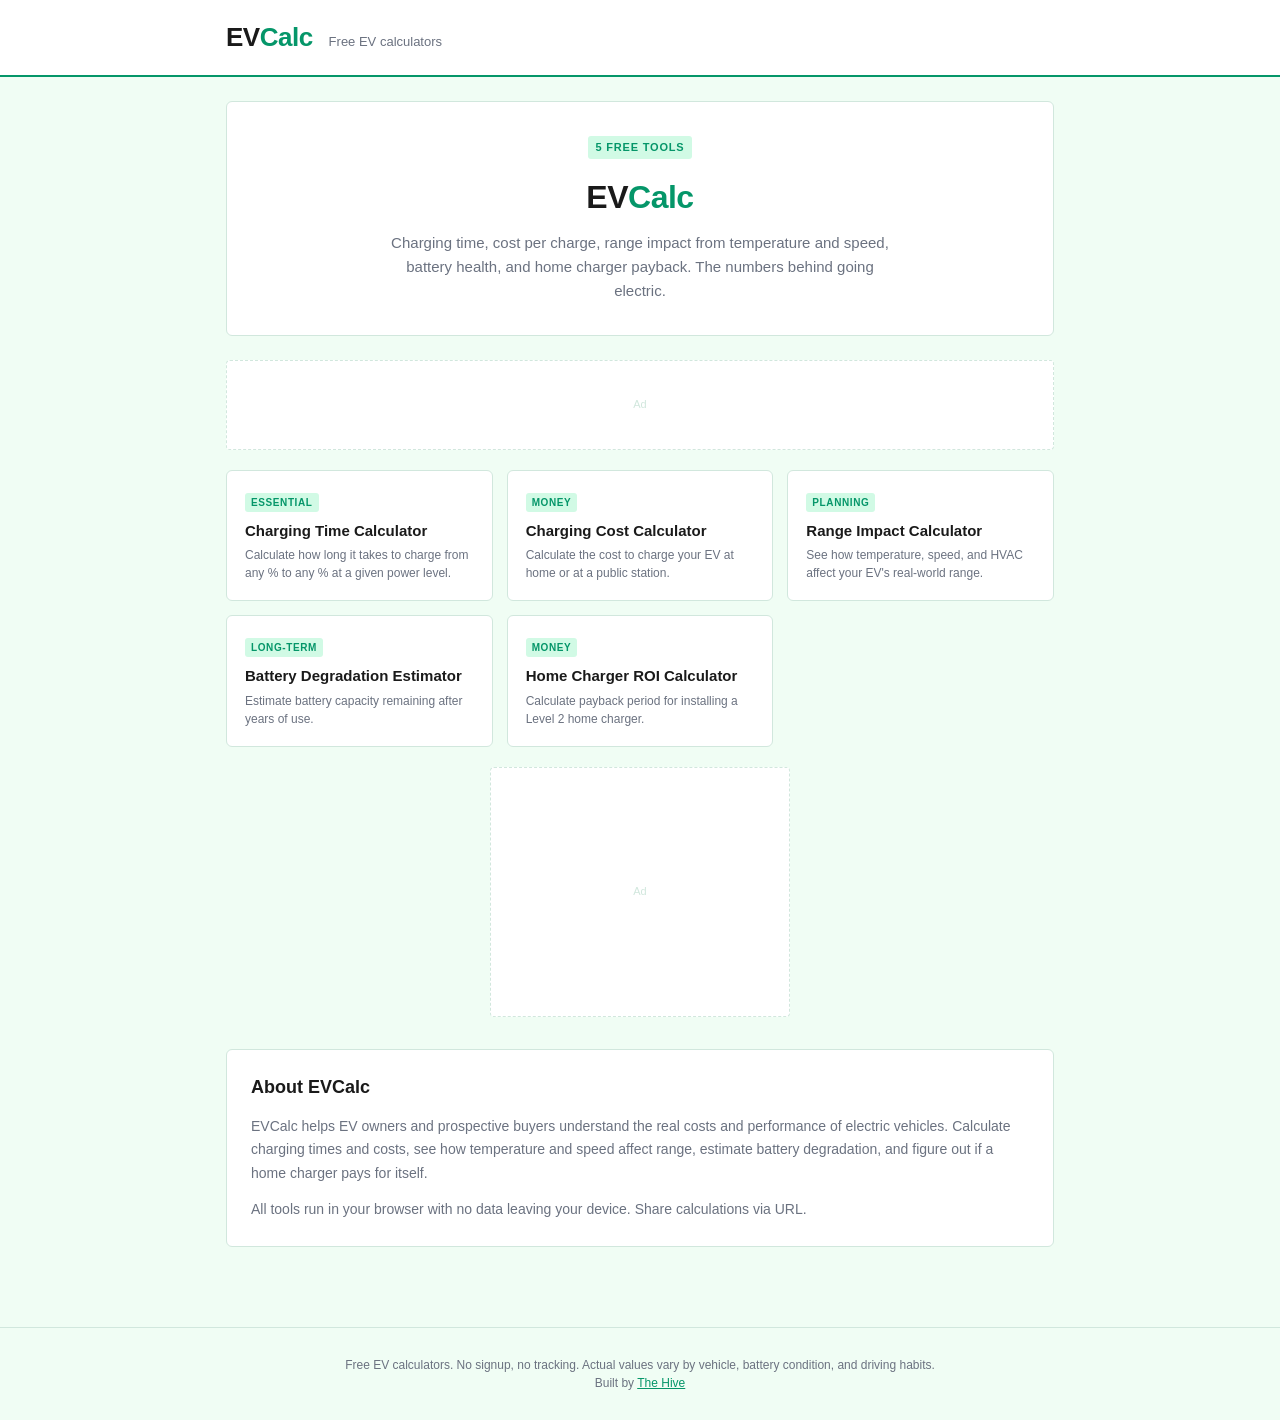
==== index.html @ 55856e3d "EVCalc — Free EV calculators: charging time, cost, range impact, battery degradation, home charger R" ====
<!DOCTYPE html>
<html lang="en">
<head>
<meta charset="UTF-8">
<meta name="viewport" content="width=device-width, initial-scale=1.0">
<title>EVCalc — Free Electric Vehicle Calculators</title>
<meta name="description" content="Free EV calculators: charging time, charging cost, range impact, battery degradation, and home charger ROI. No signup. Instant results.">
<meta property="og:title" content="EVCalc — Free Electric Vehicle Calculators">
<meta property="og:description" content="Free EV calculators: charging time, charging cost, range impact, battery degradation, and home charger ROI. No signup. Instant results.">
<meta name="robots" content="index, follow">
<link rel="canonical" href="https://thehivemakes.github.io/hive-ev-calc/">
<!-- ADSENSE PLACEHOLDER -->
<!-- <script async src="https://pagead2.googlesyndication.com/pagead/js/adsbygoogle.js?client=ca-pub-XXXXXXXXXXXXXXXX" crossorigin="anonymous"></script> -->
<link rel="stylesheet" href="style.css">
<script type="application/ld+json">
{
  "@context": "https://schema.org",
  "@type": "WebSite",
  "name": "EVCalc",
  "url": "https://thehivemakes.github.io/hive-ev-calc/",
  "description": "Free EV calculators: charging time, charging cost, range impact, battery degradation, and home charger ROI. No signup. Instant results."
}
</script>
</head>
<body>
<header>
  <div class="header-inner">
    <div class="logo">EV<span>Calc</span></div>
    <div class="tagline">Free EV calculators</div>
  </div>
</header>
<main>
  <div class="hero">
    <div class="badge">5 Free Tools</div>
    <h1>EV<span>Calc</span></h1>
    <p>Charging time, cost per charge, range impact from temperature and speed, battery health, and home charger payback. The numbers behind going electric.</p>
  </div>
  <div class="ad-leaderboard" id="ad-top">Ad</div>
  <div class="tools-grid">
    <a href="charging-time.html" class="tool-card">
      <div class="tool-card-tag">Essential</div>
      <h3>Charging Time Calculator</h3>
      <p>Calculate how long it takes to charge from any % to any % at a given power level.</p>
    </a>
    <a href="charging-cost.html" class="tool-card">
      <div class="tool-card-tag">Money</div>
      <h3>Charging Cost Calculator</h3>
      <p>Calculate the cost to charge your EV at home or at a public station.</p>
    </a>
    <a href="range-impact.html" class="tool-card">
      <div class="tool-card-tag">Planning</div>
      <h3>Range Impact Calculator</h3>
      <p>See how temperature, speed, and HVAC affect your EV's real-world range.</p>
    </a>
    <a href="battery-degradation.html" class="tool-card">
      <div class="tool-card-tag">Long-term</div>
      <h3>Battery Degradation Estimator</h3>
      <p>Estimate battery capacity remaining after years of use.</p>
    </a>
    <a href="charger-roi.html" class="tool-card">
      <div class="tool-card-tag">Money</div>
      <h3>Home Charger ROI Calculator</h3>
      <p>Calculate payback period for installing a Level 2 home charger.</p>
    </a>
  </div>
  <div class="ad-rectangle" id="ad-mid">Ad</div>
  <div class="seo-section">
    <h2>About EVCalc</h2>
    <p>EVCalc helps EV owners and prospective buyers understand the real costs and performance of electric vehicles. Calculate charging times and costs, see how temperature and speed affect range, estimate battery degradation, and figure out if a home charger pays for itself.</p><p>All tools run in your browser with no data leaving your device. Share calculations via URL.</p>
  </div>
</main>
<footer>
  Free EV calculators. No signup, no tracking. Actual values vary by vehicle, battery condition, and driving habits.
  <br>Built by <a href="https://thehivemakes.github.io/" style="color:var(--accent)">The Hive</a>
</footer>
</body>
</html>
---- style.css ----
/* EVCalc — shared stylesheet */
/* Colors: light green + emerald electric */

*, *::before, *::after { box-sizing: border-box; margin: 0; padding: 0; }

:root {
  --bg:        #f0fdf4;
  --card-bg:   #ffffff;
  --accent:    #059669;
  --text:      #1a1a1a;
  --muted:     #6b7280;
  --border:    #d1e7dd;
  --input-bg:  #f7fdf9;
  --result-bg: #ecfdf5;
  --result-fg: #059669;
  --tag-bg:    #d1fae5;
}

body {
  font-family: -apple-system, BlinkMacSystemFont, "Segoe UI", Roboto, sans-serif;
  background: var(--bg); color: var(--text); line-height: 1.5; min-height: 100vh;
}
header { background: var(--card-bg); border-bottom: 2px solid var(--accent); padding: 18px 0; }
.header-inner {
  max-width: 860px; margin: 0 auto; padding: 0 16px;
  display: flex; align-items: baseline; gap: 16px;
}
.logo { font-size: 26px; font-weight: 800; letter-spacing: -0.5px; color: var(--text); }
.logo span { color: var(--accent); }
.tagline { font-size: 13px; color: var(--muted); }
nav { background: var(--card-bg); border-bottom: 1px solid var(--border); padding: 8px 0; }
.nav-inner {
  max-width: 860px; margin: 0 auto; padding: 0 16px;
  display: flex; gap: 8px; align-items: center; font-size: 12px; color: var(--muted);
}
.nav-inner a { color: var(--muted); text-decoration: none; }
.nav-inner a:hover { color: var(--accent); }
.nav-inner .sep { color: var(--border); }
main { max-width: 860px; margin: 0 auto; padding: 24px 16px 48px; }
.card {
  background: var(--card-bg); border: 1px solid var(--border); border-radius: 6px;
  padding: 24px; margin-bottom: 20px;
}
.card h1 { font-size: 22px; font-weight: 700; margin-bottom: 6px; letter-spacing: -0.3px; }
.card .subtitle { font-size: 13px; color: var(--muted); margin-bottom: 20px; }
.form-grid {
  display: grid; grid-template-columns: repeat(auto-fill, minmax(200px, 1fr));
  gap: 14px; margin-bottom: 16px;
}
.field { display: flex; flex-direction: column; gap: 5px; }
.field label {
  font-size: 11px; font-weight: 600; text-transform: uppercase;
  letter-spacing: 0.6px; color: var(--muted);
}
.field input, .field select {
  background: var(--input-bg); border: 1px solid var(--border); border-radius: 4px;
  color: var(--text); font-size: 15px; padding: 9px 11px; width: 100%;
  transition: border-color 0.15s;
}
.field input:focus, .field select:focus { outline: none; border-color: var(--accent); }
.field select option { background: var(--input-bg); }
.radio-group { display: flex; gap: 12px; margin-bottom: 16px; flex-wrap: wrap; }
.radio-group label {
  display: flex; align-items: center; gap: 6px; font-size: 13px; color: var(--text);
  cursor: pointer; padding: 6px 12px; border: 1px solid var(--border);
  border-radius: 4px; transition: border-color 0.15s;
}
.radio-group input[type="radio"] { accent-color: var(--accent); }
.radio-group label:has(input:checked) { border-color: var(--accent); background: var(--tag-bg); }
.btn {
  display: inline-block; padding: 10px 22px; font-size: 14px; font-weight: 600;
  border: none; border-radius: 4px; cursor: pointer; transition: background 0.15s;
  text-decoration: none;
}
.btn-primary { background: var(--accent); color: #fff; }
.btn-primary:hover { opacity: 0.85; }
.btn-ghost { background: transparent; border: 1px solid var(--border); color: var(--muted); }
.btn-ghost:hover { border-color: var(--accent); color: var(--text); }
.result {
  background: var(--result-bg); border: 1px solid var(--border); border-radius: 4px;
  padding: 16px 20px; margin-top: 16px; display: none;
}
.result.visible { display: block; }
.result-row {
  display: flex; justify-content: space-between; align-items: baseline;
  padding: 5px 0; border-bottom: 1px solid var(--border); gap: 12px;
}
.result-row:last-child { border-bottom: none; }
.result-label { font-size: 12px; color: var(--muted); flex-shrink: 0; }
.result-value { font-size: 16px; font-weight: 700; color: var(--result-fg); text-align: right; }
.result-note {
  font-size: 12px; color: var(--muted); margin-top: 10px; line-height: 1.6;
  padding-top: 10px; border-top: 1px solid var(--border);
}
.ref-table { width: 100%; border-collapse: collapse; font-size: 13px; margin-top: 6px; }
.ref-table th {
  font-size: 11px; font-weight: 600; text-transform: uppercase; letter-spacing: 0.5px;
  color: var(--muted); text-align: left; padding: 6px 8px; border-bottom: 1px solid var(--border);
}
.ref-table td { padding: 6px 8px; border-bottom: 1px solid var(--border); color: var(--text); }
.ref-table tr:last-child td { border-bottom: none; }
.ref-table tr.highlight td { color: var(--accent); font-weight: 600; }
.ad-leaderboard {
  width: 100%; height: 90px; background: var(--card-bg); border: 1px dashed var(--border);
  border-radius: 4px; display: flex; align-items: center; justify-content: center;
  font-size: 11px; color: var(--border); margin: 16px 0;
}
.ad-rectangle {
  width: 300px; height: 250px; background: var(--card-bg); border: 1px dashed var(--border);
  border-radius: 4px; display: flex; align-items: center; justify-content: center;
  font-size: 11px; color: var(--border); margin: 16px auto;
}
.tools-grid {
  display: grid; grid-template-columns: repeat(auto-fill, minmax(220px, 1fr));
  gap: 14px; margin: 20px 0;
}
.tool-card {
  background: var(--card-bg); border: 1px solid var(--border); border-radius: 6px;
  padding: 18px; text-decoration: none; color: var(--text);
  transition: border-color 0.15s, transform 0.15s; display: block;
}
.tool-card:hover { border-color: var(--accent); transform: translateY(-2px); }
.tool-card h3 { font-size: 15px; font-weight: 700; margin-bottom: 4px; }
.tool-card p { font-size: 12px; color: var(--muted); }
.tool-card-tag {
  display: inline-block; background: var(--tag-bg); color: var(--accent);
  font-size: 10px; font-weight: 700; text-transform: uppercase; letter-spacing: 0.6px;
  padding: 2px 6px; border-radius: 3px; margin-bottom: 8px;
}
.hero {
  background: var(--card-bg); border: 1px solid var(--border); border-radius: 6px;
  padding: 32px 24px; margin-bottom: 24px; text-align: center;
}
.hero h1 { font-size: 32px; font-weight: 800; letter-spacing: -0.5px; margin-bottom: 10px; }
.hero h1 span { color: var(--accent); }
.hero p { font-size: 15px; color: var(--muted); max-width: 520px; margin: 0 auto; line-height: 1.6; }
.badge {
  display: inline-block; background: var(--tag-bg); color: var(--accent);
  font-size: 11px; font-weight: 700; text-transform: uppercase; letter-spacing: 0.8px;
  padding: 3px 8px; border-radius: 3px; margin-bottom: 14px;
}
.seo-section {
  background: var(--card-bg); border: 1px solid var(--border); border-radius: 6px;
  padding: 24px; margin-top: 32px;
}
.seo-section h2 { font-size: 18px; font-weight: 700; margin-bottom: 14px; }
.seo-section p { font-size: 14px; color: var(--muted); margin-bottom: 12px; line-height: 1.7; }
.seo-section p:last-child { margin-bottom: 0; }
footer {
  text-align: center; padding: 28px 16px; font-size: 12px; color: var(--muted);
  border-top: 1px solid var(--border); margin-top: 32px;
}
@media (max-width: 600px) {
  .form-grid { grid-template-columns: 1fr 1fr; }
  .tools-grid { grid-template-columns: 1fr 1fr; }
  .header-inner { flex-direction: column; gap: 4px; }
  .result-row { flex-direction: column; gap: 2px; }
  .result-value { text-align: left; }
}
@media (max-width: 400px) {
  .form-grid { grid-template-columns: 1fr; }
  .tools-grid { grid-template-columns: 1fr; }
}
@media print {
  header, nav, footer, .ad-leaderboard, .ad-rectangle, .btn { display: none; }
  .result { display: block !important; border: 1px solid #000; }
  body { background: #fff; color: #000; }
}
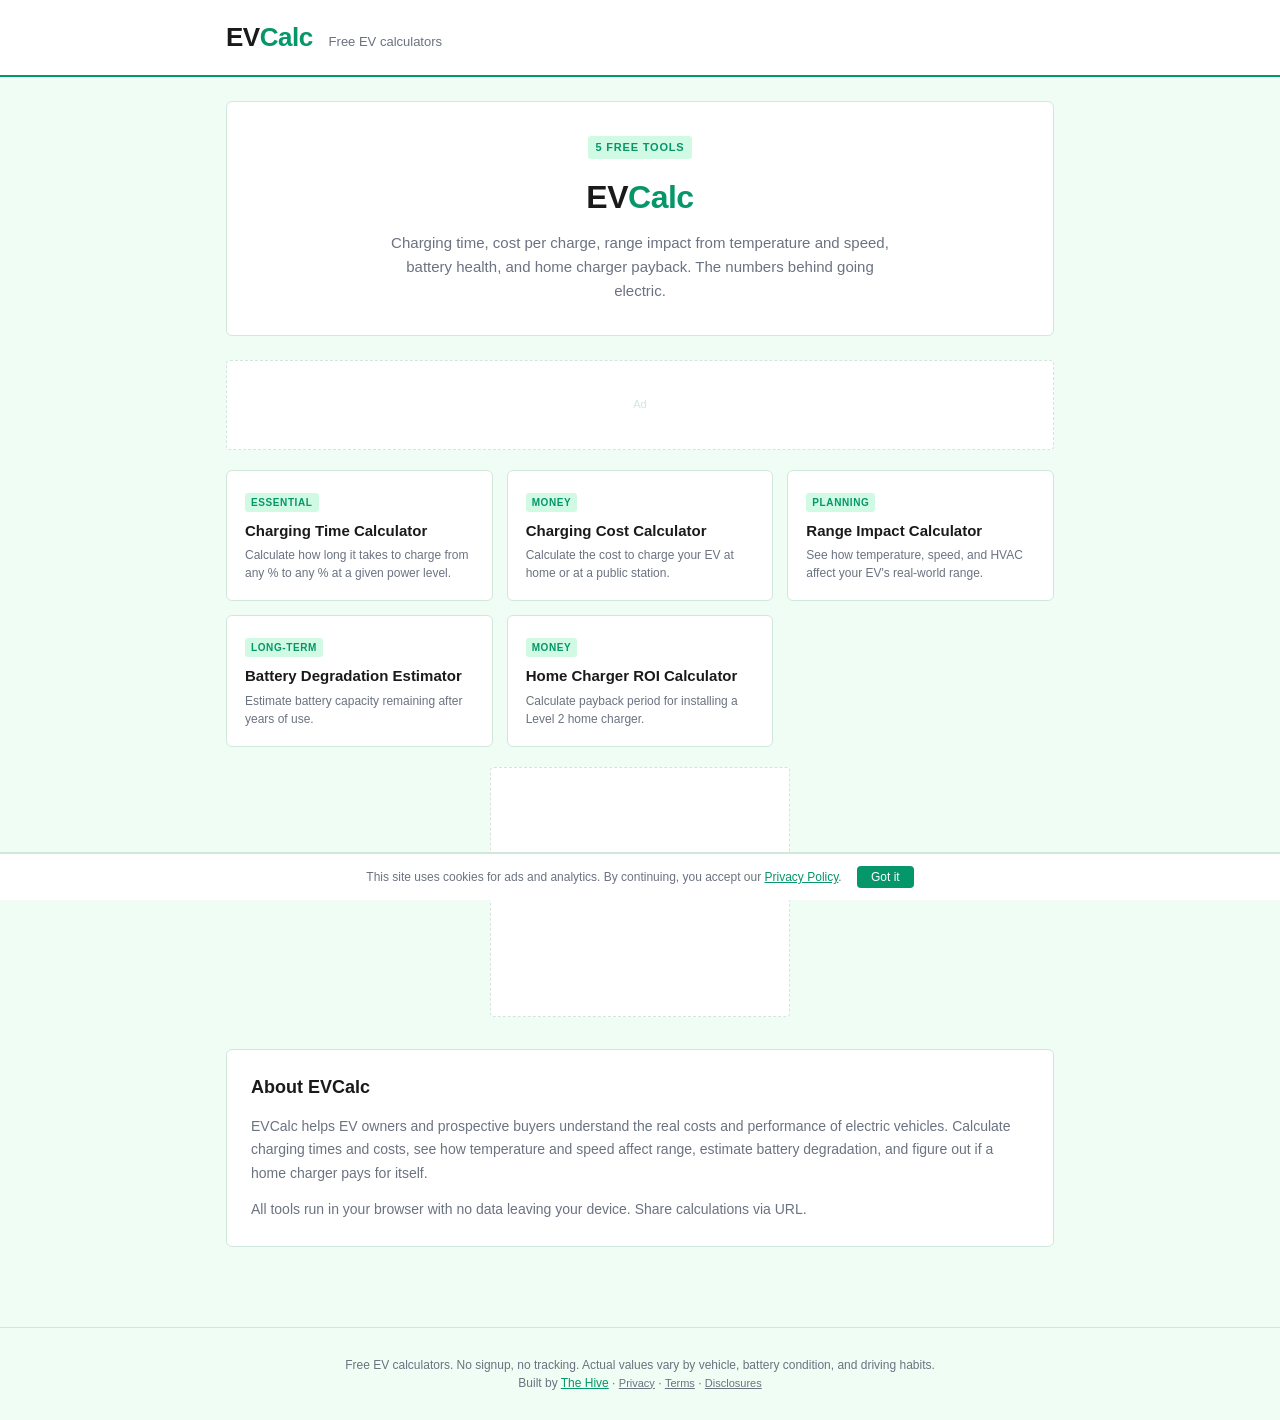
==== commit 4ed77ce6: "Legal compliance: affiliate disclosure, cookie consent, legal footer links" ====
--- a/index.html
+++ b/index.html
@@ -71,7 +71,9 @@
 </main>
 <footer>
   Free EV calculators. No signup, no tracking. Actual values vary by vehicle, battery condition, and driving habits.
-  <br>Built by <a href="https://thehivemakes.github.io/" style="color:var(--accent)">The Hive</a>
+  <br>Built by <a href="https://thehivemakes.com" style="color:var(--accent)">The Hive</a> · <a href="https://thehivemakes.com/privacy.html" style="color:var(--muted);font-size:11px;">Privacy</a> · <a href="https://thehivemakes.com/terms.html" style="color:var(--muted);font-size:11px;">Terms</a> · <a href="https://thehivemakes.com/disclosures.html" style="color:var(--muted);font-size:11px;">Disclosures</a>
 </footer>
+<div id="cookie-banner" style="display:none;position:fixed;bottom:0;left:0;right:0;background:var(--card-bg);border-top:2px solid var(--border);padding:12px 16px;font-size:12px;color:var(--muted);text-align:center;z-index:9999;">This site uses cookies for ads and analytics. By continuing, you accept our <a href="https://thehivemakes.com/privacy.html" style="color:var(--accent)">Privacy Policy</a>. <button onclick="document.getElementById('cookie-banner').style.display='none';localStorage.setItem('cookie-ok','1');" style="margin-left:12px;padding:4px 14px;background:var(--accent);color:#fff;border:none;border-radius:4px;cursor:pointer;font-size:12px;">Got it</button></div>
+<script>if(!localStorage.getItem('cookie-ok'))document.getElementById('cookie-banner').style.display='block';</script>
 </body>
 </html>
--- a/style.css
+++ b/style.css
@@ -146,6 +146,24 @@
 .seo-section h2 { font-size: 18px; font-weight: 700; margin-bottom: 14px; }
 .seo-section p { font-size: 14px; color: var(--muted); margin-bottom: 12px; line-height: 1.7; }
 .seo-section p:last-child { margin-bottom: 0; }
+.email-capture {
+  background: var(--card-bg); border: 2px dashed var(--border); border-radius: 6px;
+  padding: 24px; margin-top: 20px; text-align: center;
+}
+.email-capture h2 { font-size: 16px; font-weight: 700; margin-bottom: 6px; }
+.email-capture > p { font-size: 13px; color: var(--muted); margin-bottom: 14px; }
+.capture-form {
+  display: flex; gap: 8px; max-width: 400px; margin: 0 auto;
+}
+.capture-form input[type="email"] {
+  flex: 1; background: var(--input-bg); border: 1px solid var(--border); border-radius: 4px;
+  color: var(--text); font-size: 14px; padding: 9px 11px;
+}
+.capture-form input[type="email"]:focus { outline: none; border-color: var(--accent); }
+.capture-note { font-size: 11px; color: var(--muted); margin-top: 10px; }
+@media (max-width: 480px) {
+  .capture-form { flex-direction: column; }
+}
 footer {
   text-align: center; padding: 28px 16px; font-size: 12px; color: var(--muted);
   border-top: 1px solid var(--border); margin-top: 32px;
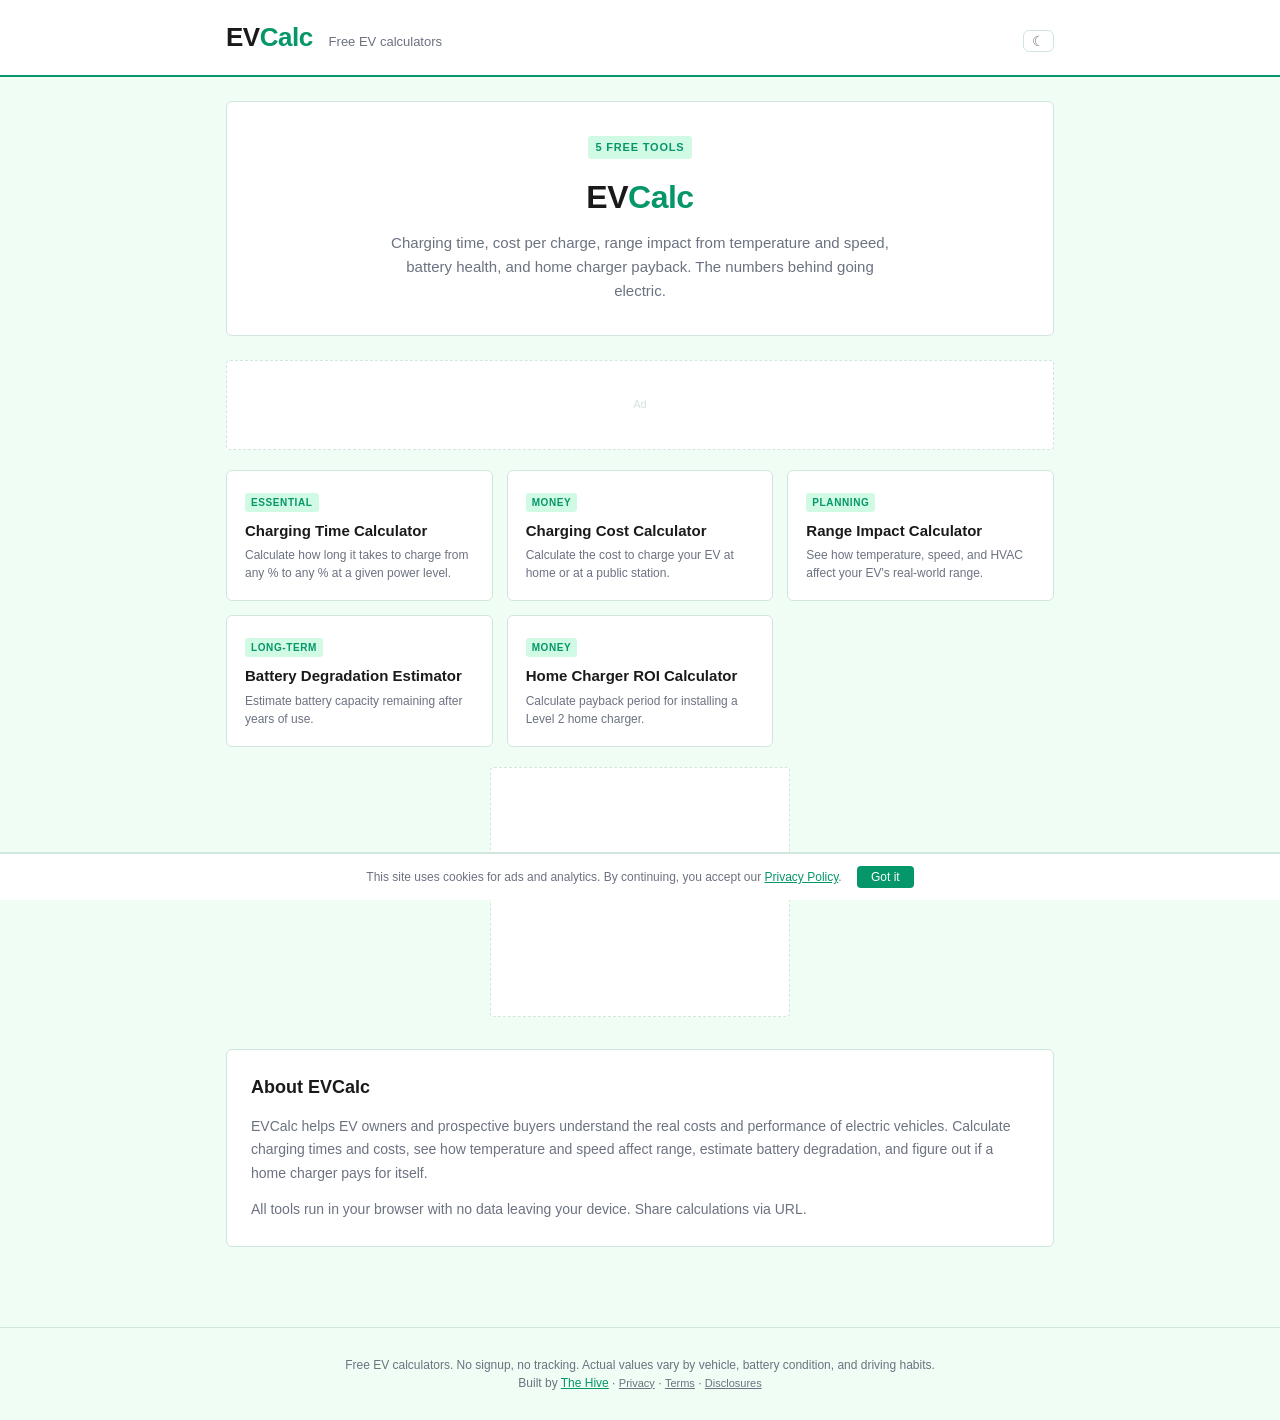
==== commit 6c8279a6: "Dark mode default + theme toggle + smooth transitions" ====
--- a/index.html
+++ b/index.html
@@ -26,7 +26,7 @@
 <header>
   <div class="header-inner">
     <div class="logo">EV<span>Calc</span></div>
-    <div class="tagline">Free EV calculators</div>
+    <div class="tagline">Free EV calculators</div><button onclick="toggleTheme()" style="background:none;border:1px solid var(--border);border-radius:6px;padding:2px 8px;color:var(--muted);cursor:pointer;font-size:14px;margin-left:auto;" aria-label="Toggle dark mode">&#9790;</button>
   </div>
 </header>
 <main>
--- a/style.css
+++ b/style.css
@@ -3,7 +3,7 @@
 
 *, *::before, *::after { box-sizing: border-box; margin: 0; padding: 0; }
 
-:root {
+:root, [data-theme="light"] {
   --bg:        #f0fdf4;
   --card-bg:   #ffffff;
   --accent:    #059669;
@@ -15,10 +15,23 @@
   --result-fg: #059669;
   --tag-bg:    #d1fae5;
 }
+[data-theme="dark"] {
+  --bg:        #141414;
+  --card-bg:   #1e1e1e;
+  --accent:    #059669;
+  --text:      #e5e5e5;
+  --muted:     #8b8b8b;
+  --border:    #333333;
+  --input-bg:  #1a1a1a;
+  --result-bg: #1a1a1a;
+  --result-fg: #059669;
+  --tag-bg:    #2a2a2a;
+}
 
 body {
   font-family: -apple-system, BlinkMacSystemFont, "Segoe UI", Roboto, sans-serif;
   background: var(--bg); color: var(--text); line-height: 1.5; min-height: 100vh;
+  transition: background-color 0.3s, color 0.3s;
 }
 header { background: var(--card-bg); border-bottom: 2px solid var(--accent); padding: 18px 0; }
 .header-inner {
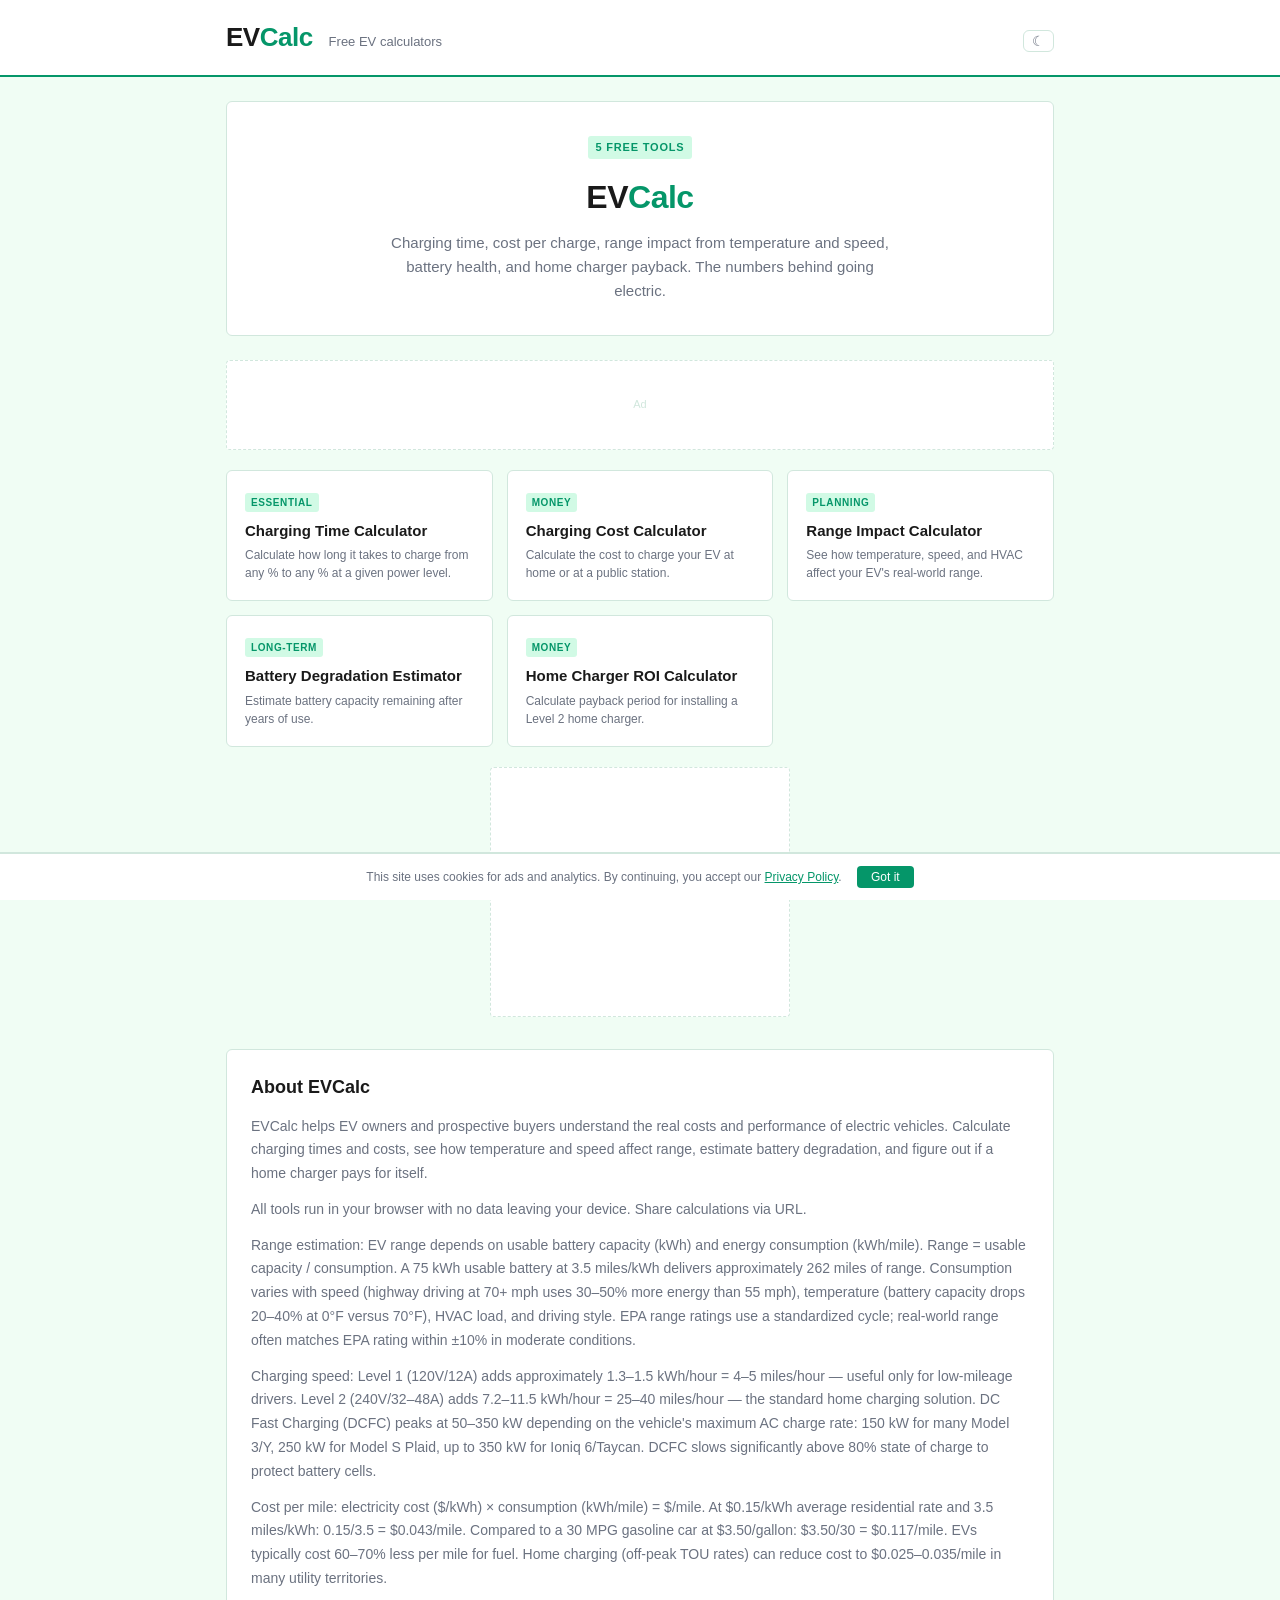
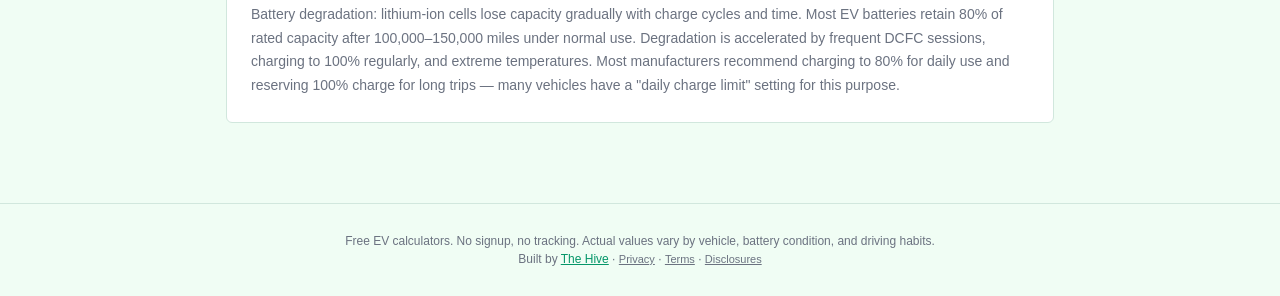
==== commit 54c1deb7: "SEO: fix canonical URLs, expand content to 400+ words, add internal links" ====
--- a/index.html
+++ b/index.html
@@ -8,7 +8,7 @@
 <meta property="og:title" content="EVCalc — Free Electric Vehicle Calculators">
 <meta property="og:description" content="Free EV calculators: charging time, charging cost, range impact, battery degradation, and home charger ROI. No signup. Instant results.">
 <meta name="robots" content="index, follow">
-<link rel="canonical" href="https://thehivemakes.github.io/hive-ev-calc/">
+<link rel="canonical" href="https://ev.thehivemakes.com/">
 <!-- ADSENSE PLACEHOLDER -->
 <!-- <script async src="https://pagead2.googlesyndication.com/pagead/js/adsbygoogle.js?client=ca-pub-XXXXXXXXXXXXXXXX" crossorigin="anonymous"></script> -->
 <link rel="stylesheet" href="style.css">
@@ -17,7 +17,7 @@
   "@context": "https://schema.org",
   "@type": "WebSite",
   "name": "EVCalc",
-  "url": "https://thehivemakes.github.io/hive-ev-calc/",
+  "url": "https://ev.thehivemakes.com/",
   "description": "Free EV calculators: charging time, charging cost, range impact, battery degradation, and home charger ROI. No signup. Instant results."
 }
 </script>
@@ -67,6 +67,11 @@
   <div class="seo-section">
     <h2>About EVCalc</h2>
     <p>EVCalc helps EV owners and prospective buyers understand the real costs and performance of electric vehicles. Calculate charging times and costs, see how temperature and speed affect range, estimate battery degradation, and figure out if a home charger pays for itself.</p><p>All tools run in your browser with no data leaving your device. Share calculations via URL.</p>
+  
+    <p>Range estimation: EV range depends on usable battery capacity (kWh) and energy consumption (kWh/mile). Range = usable capacity / consumption. A 75 kWh usable battery at 3.5 miles/kWh delivers approximately 262 miles of range. Consumption varies with speed (highway driving at 70+ mph uses 30–50% more energy than 55 mph), temperature (battery capacity drops 20–40% at 0°F versus 70°F), HVAC load, and driving style. EPA range ratings use a standardized cycle; real-world range often matches EPA rating within ±10% in moderate conditions.</p>
+    <p>Charging speed: Level 1 (120V/12A) adds approximately 1.3–1.5 kWh/hour = 4–5 miles/hour — useful only for low-mileage drivers. Level 2 (240V/32–48A) adds 7.2–11.5 kWh/hour = 25–40 miles/hour — the standard home charging solution. DC Fast Charging (DCFC) peaks at 50–350 kW depending on the vehicle's maximum AC charge rate: 150 kW for many Model 3/Y, 250 kW for Model S Plaid, up to 350 kW for Ioniq 6/Taycan. DCFC slows significantly above 80% state of charge to protect battery cells.</p>
+    <p>Cost per mile: electricity cost ($/kWh) × consumption (kWh/mile) = $/mile. At $0.15/kWh average residential rate and 3.5 miles/kWh: 0.15/3.5 = $0.043/mile. Compared to a 30 MPG gasoline car at $3.50/gallon: $3.50/30 = $0.117/mile. EVs typically cost 60–70% less per mile for fuel. Home charging (off-peak TOU rates) can reduce cost to $0.025–0.035/mile in many utility territories.</p>
+    <p>Battery degradation: lithium-ion cells lose capacity gradually with charge cycles and time. Most EV batteries retain 80% of rated capacity after 100,000–150,000 miles under normal use. Degradation is accelerated by frequent DCFC sessions, charging to 100% regularly, and extreme temperatures. Most manufacturers recommend charging to 80% for daily use and reserving 100% charge for long trips — many vehicles have a "daily charge limit" setting for this purpose.</p>
   </div>
 </main>
 <footer>
